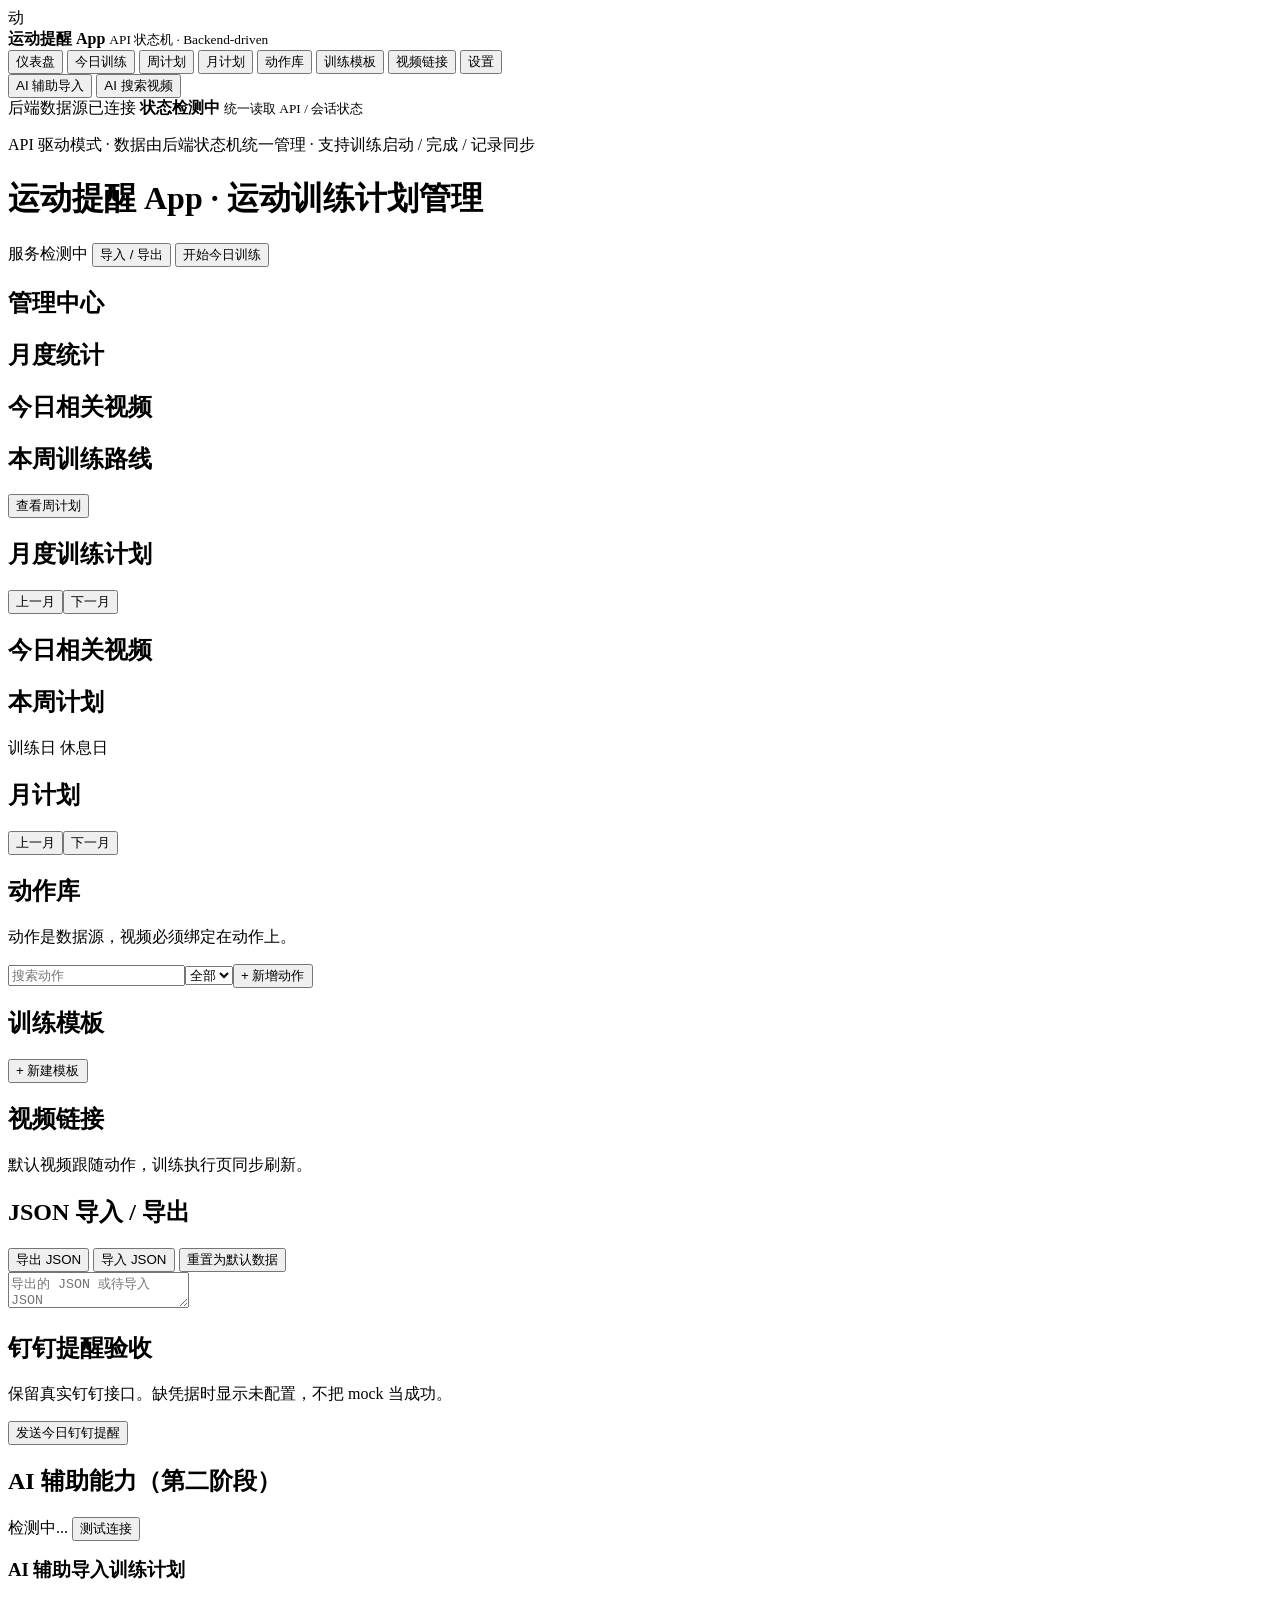
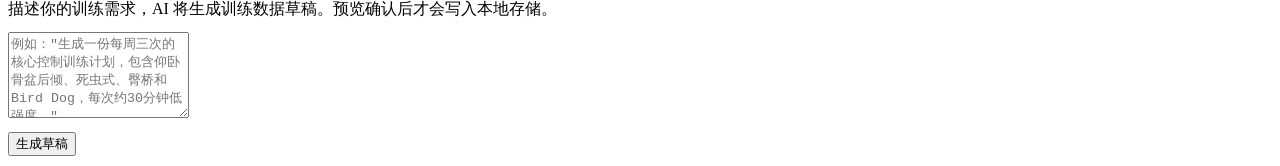
==== workout-app/static/index.html @ 78317ea5 "fix: repair workout frontend startup and session route" ====
<!doctype html>
<html lang="zh-CN">
<head>
  <meta charset="utf-8" />
  <meta name="viewport" content="width=device-width, initial-scale=1" />
  <title>运动提醒 App｜运动训练计划管理</title>
  <link rel="stylesheet" href="/static/styles.css?v=20260615-planner-v1" />
</head>
<body>
  <div class="ambient ambient-one"></div>
  <div class="ambient ambient-two"></div>
  <div class="planner-shell">
    <aside class="sidebar" aria-label="主导航">
      <div class="brand-block">
        <span class="brand-mark">动</span>
        <div>
          <strong>运动提醒 App</strong>
          <small>API 状态机 · Backend-driven</small>
        </div>
      </div>
      <nav class="nav-list" id="navList">
        <button class="nav-item active" data-page="dashboard" type="button">仪表盘</button>
        <button class="nav-item" data-page="today" type="button">今日训练</button>
        <button class="nav-item" data-page="week" type="button">周计划</button>
        <button class="nav-item" data-page="month" type="button">月计划</button>
        <button class="nav-item" data-page="exerciseLibrary" type="button">动作库</button>
        <button class="nav-item" data-page="templateManager" type="button">训练模板</button>
        <button class="nav-item" data-page="videoLinks" type="button">视频链接</button>
        <button class="nav-item" data-page="settings" type="button">设置</button>
      </nav>
      <div class="ai-panel">
        <button class="ai-button" data-ai-action="import" type="button">AI 辅助导入</button>
        <button class="ai-button" data-ai-action="search-video" type="button">AI 搜索视频</button>
      </div>
      <div class="local-status">
        <span>后端数据源已连接</span>
        <strong id="storageUsage">状态检测中</strong>
        <small>统一读取 API / 会话状态</small>
      </div>
    </aside>

    <main class="main-panel">
      <header class="topbar glass-card">
        <div>
          <p class="eyebrow">API 驱动模式 · 数据由后端状态机统一管理 · 支持训练启动 / 完成 / 记录同步</p>
          <h1>运动提醒 App · 运动训练计划管理</h1>
        </div>
        <div class="top-actions">
          <span id="health" class="status-pill pending">服务检测中</span>
          <button id="openImportExport" class="btn secondary" type="button">导入 / 导出</button>
          <button id="startTodayTop" class="btn primary" type="button">开始今日训练</button>
        </div>
      </header>

      <section class="page active" data-page-panel="dashboard">
        <div class="dashboard-grid">
          <article class="hero-card glass-card" id="dashboardToday"></article>
          <section class="glass-card wide-card" id="trainingSummaryBanner"></section>
          <section class="glass-card wide-card">
            <div class="section-head"><h2>管理中心</h2></div>
            <div class="management-grid" id="dashboardManagement"></div>
          </section>
          <aside class="stack">
            <section class="glass-card compact-card">
              <div class="section-head"><h2>月度统计</h2><span id="monthLabel"></span></div>
              <div id="stats" class="metric-grid"></div>
            </section>
            <section class="glass-card compact-card">
              <div class="section-head"><h2>今日相关视频</h2></div>
              <div id="todayVideos" class="video-list"></div>
            </section>
          </aside>
          <section class="glass-card wide-card">
            <div class="section-head"><h2>本周训练路线</h2><button class="text-btn" data-page-link="week" type="button">查看周计划</button></div>
            <div id="weekRoute" class="week-route"></div>
          </section>
          <section class="glass-card wide-card">
            <div class="section-head"><h2>月度训练计划</h2><div><button id="prevMonth" class="ghost-btn" type="button">上一月</button><button id="nextMonth" class="ghost-btn" type="button">下一月</button></div></div>
            <div id="monthCalendar" class="calendar-grid"></div>
          </section>
        </div>
      </section>

      <section class="page" data-page-panel="today">
        <div class="two-column">
          <article class="glass-card" id="todayDetail"></article>
          <aside class="glass-card">
            <div class="section-head"><h2>今日相关视频</h2></div>
            <div id="todayVideoDetail" class="video-list"></div>
          </aside>
        </div>
      </section>

      <section class="page" data-page-panel="week">
        <section class="glass-card">
          <div class="section-head"><h2>本周计划</h2><span class="legend"><i class="dot training"></i>训练日 <i class="dot rest"></i>休息日</span></div>
          <div id="weekPlan" class="week-editor"></div>
        </section>
      </section>

      <section class="page" data-page-panel="month">
        <section class="glass-card">
          <div class="section-head"><h2>月计划</h2><div><button id="prevMonthPage" class="ghost-btn" type="button">上一月</button><button id="nextMonthPage" class="ghost-btn" type="button">下一月</button></div></div>
          <div id="monthStats" class="metric-grid slim"></div>
          <div id="monthCalendarPage" class="calendar-grid large"></div>
        </section>
      </section>

      <section class="page" data-page-panel="exerciseLibrary">
        <section class="glass-card">
          <div class="section-head wrap">
            <div><h2>动作库</h2><p>动作是数据源，视频必须绑定在动作上。</p></div>
            <div class="toolbar"><input id="exerciseSearch" placeholder="搜索动作" /><select id="exerciseFilter"><option value="all">全部</option></select><button id="addExercise" class="btn primary" type="button">+ 新增动作</button></div>
          </div>
          <div id="exerciseList" class="card-list"></div>
        </section>
      </section>

      <section class="page" data-page-panel="templateManager">
        <section class="glass-card">
          <div class="section-head"><h2>训练模板</h2><button id="addTemplate" class="btn primary" type="button">+ 新建模板</button></div>
          <div id="templateList" class="template-grid"></div>
        </section>
      </section>

      <section class="page" data-page-panel="videoLinks">
        <section class="glass-card">
          <div class="section-head"><h2>视频链接</h2><p>默认视频跟随动作，训练执行页同步刷新。</p></div>
          <div id="videoLinkList" class="video-list expanded"></div>
        </section>
      </section>

      <section class="page" data-page-panel="settings">
        <div class="two-column">
          <section class="glass-card">
            <div class="section-head"><h2>JSON 导入 / 导出</h2></div>
            <div class="settings-actions">
              <button id="exportJson" class="btn primary" type="button">导出 JSON</button>
              <button id="openImport" class="btn secondary" type="button">导入 JSON</button>
              <button id="resetLocalData" class="btn warning" type="button">重置为默认数据</button>
            </div>
            <textarea id="jsonBox" placeholder="导出的 JSON 或待导入 JSON"></textarea>
            <div id="importPreview" class="info-box"></div>
          </section>
          <section class="glass-card">
            <div class="section-head"><h2>钉钉提醒验收</h2></div>
            <p class="info-box">保留真实钉钉接口。缺凭据时显示未配置，不把 mock 当成功。</p>
            <button id="sendDingTalk" class="btn secondary" type="button">发送今日钉钉提醒</button>
            <pre id="reminderResult"></pre>
          </section>
        </div>
        <section class="glass-card" style="margin-top:18px">
          <div class="section-head"><h2>AI 辅助能力（第二阶段）</h2></div>
          <div class="ai-card">
            <div class="ai-status-bar">
              <span id="aiStatus">检测中...</span>
              <button id="aiTestConnection" class="btn mini secondary" type="button">测试连接</button>
            </div>
            <div id="aiImportSection">
              <h3 style="margin:16px 0 8px">AI 辅助导入训练计划</h3>
              <p class="info-box" style="margin-bottom:12px">描述你的训练需求，AI 将生成训练数据草稿。预览确认后才会写入本地存储。</p>
              <textarea id="aiImportPrompt" placeholder='例如："生成一份每周三次的核心控制训练计划，包含仰卧骨盆后倾、死虫式、臀桥和Bird Dog，每次约30分钟低强度。"' rows="4" style="min-height:80px"></textarea>
              <div class="button-row" style="margin:10px 0">
                <button id="aiGenerateDraft" class="btn primary" type="button">生成草稿</button>
              </div>
              <div id="aiDraftResult" style="display:none">
                <h4 style="margin:12px 0 8px">草稿预览</h4>
                <pre id="aiDraftPreview" style="max-height:300px"></pre>
                <div id="aiDraftErrors" style="color:var(--red);margin:8px 0"></div>
                <div class="button-row">
                  <button id="aiConfirmImport" class="btn primary" type="button">确认导入</button>
                  <button id="aiCancelImport" class="btn secondary" type="button">取消</button>
                </div>
              </div>
              <div id="aiImportError" class="info-box" style="color:var(--red);display:none;margin-top:8px"></div>
            </div>
          </div>
        </section>
      </section>

      <section class="page" data-page-panel="trainingSession">
        <section class="training-layout glass-card">
          <div id="trainingSession"></div>
        </section>
      </section>
    </main>
  </div>

  <dialog id="exerciseDialog" class="modal"><form method="dialog" id="exerciseForm" class="modal-form"></form></dialog>
  <dialog id="templateDialog" class="modal"><form method="dialog" id="templateForm" class="modal-form"></form></dialog>
  <dialog id="planDialog" class="modal"><form method="dialog" id="planForm" class="modal-form"></form></dialog>
  <dialog id="videoDialog" class="modal"><form method="dialog" id="videoForm" class="modal-form"></form></dialog>
  <dialog id="aiVideoSearchDialog" class="modal">
    <form method="dialog" id="aiVideoSearchForm" class="modal-form">
      <h2>AI 搜索B站视频</h2>
      <p id="aiVideoSearchExerciseName" style="margin-bottom:12px"></p>
      <div id="aiVideoSearchSuggestions" class="info-box" style="margin-bottom:12px"></div>
      <label>最终B站链接（AI 建议后手动确认/修改）
        <input id="aiVideoSearchFinalUrl" name="url" placeholder="https://www.bilibili.com/video/BV..." />
      </label>
      <div class="modal-actions">
        <button id="aiVideoSearchRefresh" class="btn secondary" type="button" style="margin-right:auto">重新搜索</button>
        <button class="btn secondary" type="button" data-close-modal>取消</button>
        <button id="aiVideoSearchConfirm" class="btn primary" type="submit">确认使用</button>
      </div>
    </form>
  </dialog>

  <script src="/static/app.js?v=20260615-planner-v1"></script>
</body>
</html>
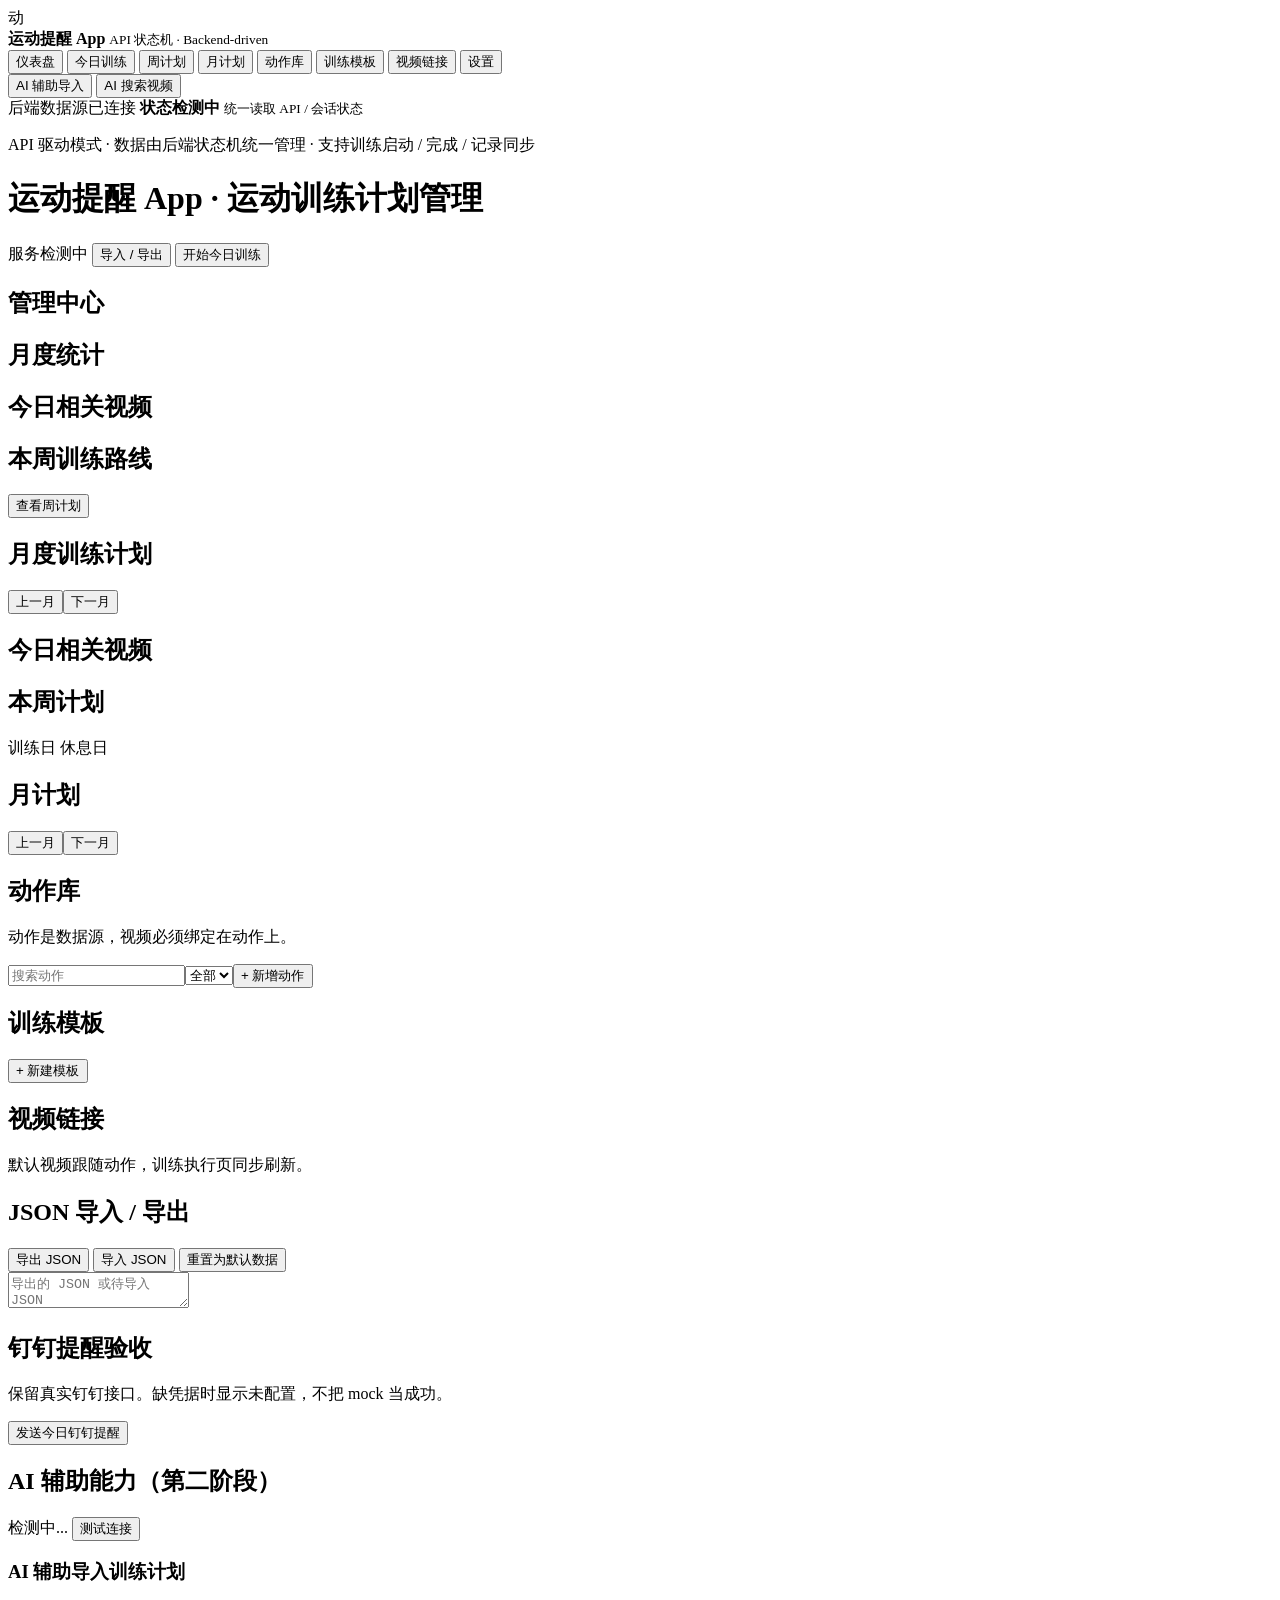
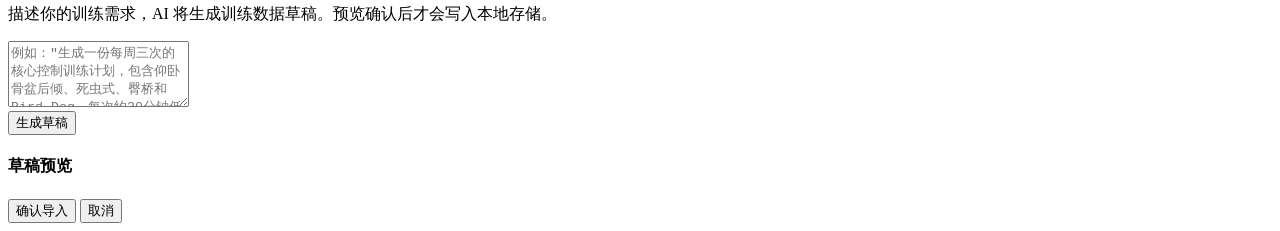
==== commit ab78ff65: "feat: UI optimization P0-P3 (token system, card/radius/shadow unification, layout convergence, sessi" ====
--- a/workout-app/static/index.html
+++ b/workout-app/static/index.html
@@ -149,7 +149,7 @@
             <pre id="reminderResult"></pre>
           </section>
         </div>
-        <section class="glass-card" style="margin-top:18px">
+        <section class="glass-card">
           <div class="section-head"><h2>AI 辅助能力（第二阶段）</h2></div>
           <div class="ai-card">
             <div class="ai-status-bar">
@@ -157,22 +157,22 @@
               <button id="aiTestConnection" class="btn mini secondary" type="button">测试连接</button>
             </div>
             <div id="aiImportSection">
-              <h3 style="margin:16px 0 8px">AI 辅助导入训练计划</h3>
-              <p class="info-box" style="margin-bottom:12px">描述你的训练需求，AI 将生成训练数据草稿。预览确认后才会写入本地存储。</p>
-              <textarea id="aiImportPrompt" placeholder='例如："生成一份每周三次的核心控制训练计划，包含仰卧骨盆后倾、死虫式、臀桥和Bird Dog，每次约30分钟低强度。"' rows="4" style="min-height:80px"></textarea>
-              <div class="button-row" style="margin:10px 0">
+              <h3 class="subsection-title">AI 辅助导入训练计划</h3>
+              <p class="info-box">描述你的训练需求，AI 将生成训练数据草稿。预览确认后才会写入本地存储。</p>
+              <textarea id="aiImportPrompt" class="textarea-sm" placeholder='例如："生成一份每周三次的核心控制训练计划，包含仰卧骨盆后倾、死虫式、臀桥和Bird Dog，每次约30分钟低强度。"' rows="4"></textarea>
+              <div class="button-row form-actions">
                 <button id="aiGenerateDraft" class="btn primary" type="button">生成草稿</button>
               </div>
-              <div id="aiDraftResult" style="display:none">
-                <h4 style="margin:12px 0 8px">草稿预览</h4>
-                <pre id="aiDraftPreview" style="max-height:300px"></pre>
-                <div id="aiDraftErrors" style="color:var(--red);margin:8px 0"></div>
+              <div id="aiDraftResult" class="is-hidden">
+                <h4 class="preview-title">草稿预览</h4>
+                <pre id="aiDraftPreview" class="pre-scroll-sm"></pre>
+                <div id="aiDraftErrors" class="form-error"></div>
                 <div class="button-row">
                   <button id="aiConfirmImport" class="btn primary" type="button">确认导入</button>
                   <button id="aiCancelImport" class="btn secondary" type="button">取消</button>
                 </div>
               </div>
-              <div id="aiImportError" class="info-box" style="color:var(--red);display:none;margin-top:8px"></div>
+              <div id="aiImportError" class="info-box error is-hidden"></div>
             </div>
           </div>
         </section>
@@ -193,13 +193,13 @@
   <dialog id="aiVideoSearchDialog" class="modal">
     <form method="dialog" id="aiVideoSearchForm" class="modal-form">
       <h2>AI 搜索B站视频</h2>
-      <p id="aiVideoSearchExerciseName" style="margin-bottom:12px"></p>
-      <div id="aiVideoSearchSuggestions" class="info-box" style="margin-bottom:12px"></div>
+      <p id="aiVideoSearchExerciseName" class="modal-subtitle"></p>
+      <div id="aiVideoSearchSuggestions" class="info-box modal-section"></div>
       <label>最终B站链接（AI 建议后手动确认/修改）
         <input id="aiVideoSearchFinalUrl" name="url" placeholder="https://www.bilibili.com/video/BV..." />
       </label>
       <div class="modal-actions">
-        <button id="aiVideoSearchRefresh" class="btn secondary" type="button" style="margin-right:auto">重新搜索</button>
+        <button id="aiVideoSearchRefresh" class="btn secondary push-left" type="button">重新搜索</button>
         <button class="btn secondary" type="button" data-close-modal>取消</button>
         <button id="aiVideoSearchConfirm" class="btn primary" type="submit">确认使用</button>
       </div>
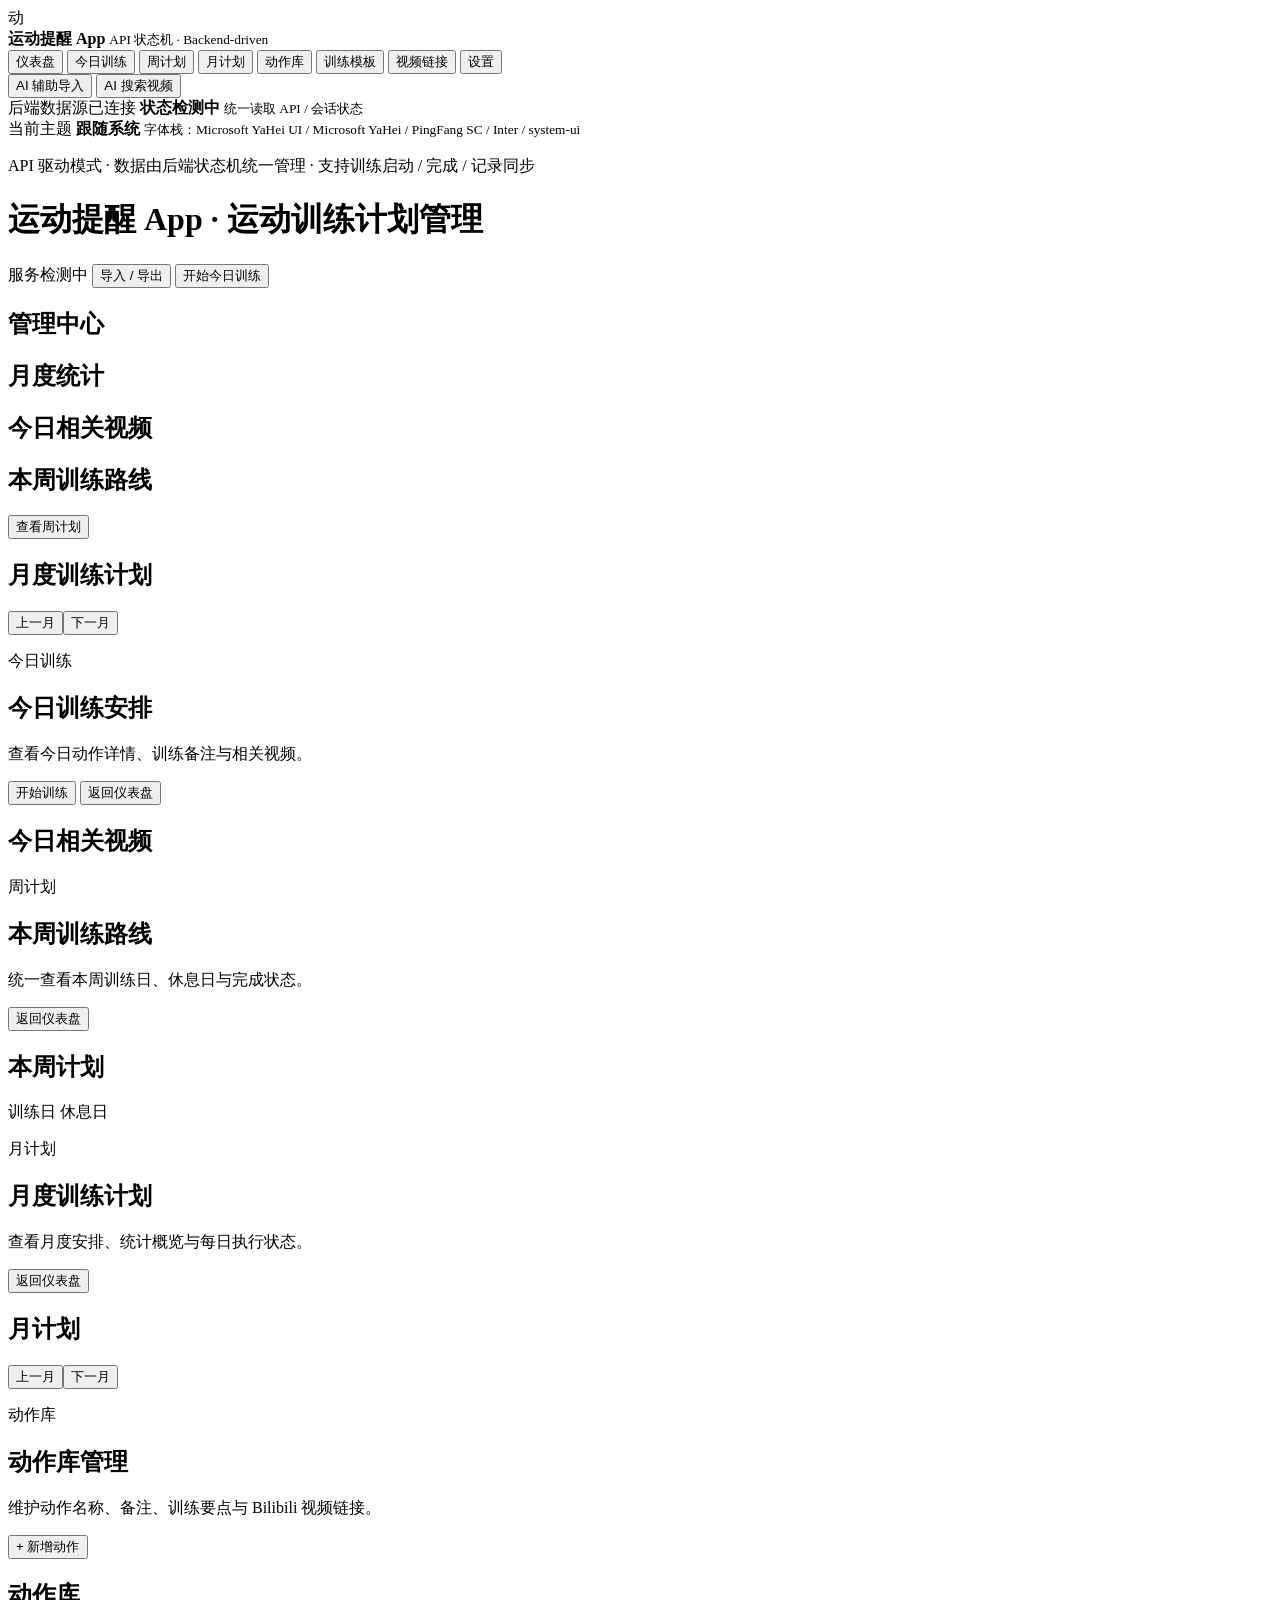
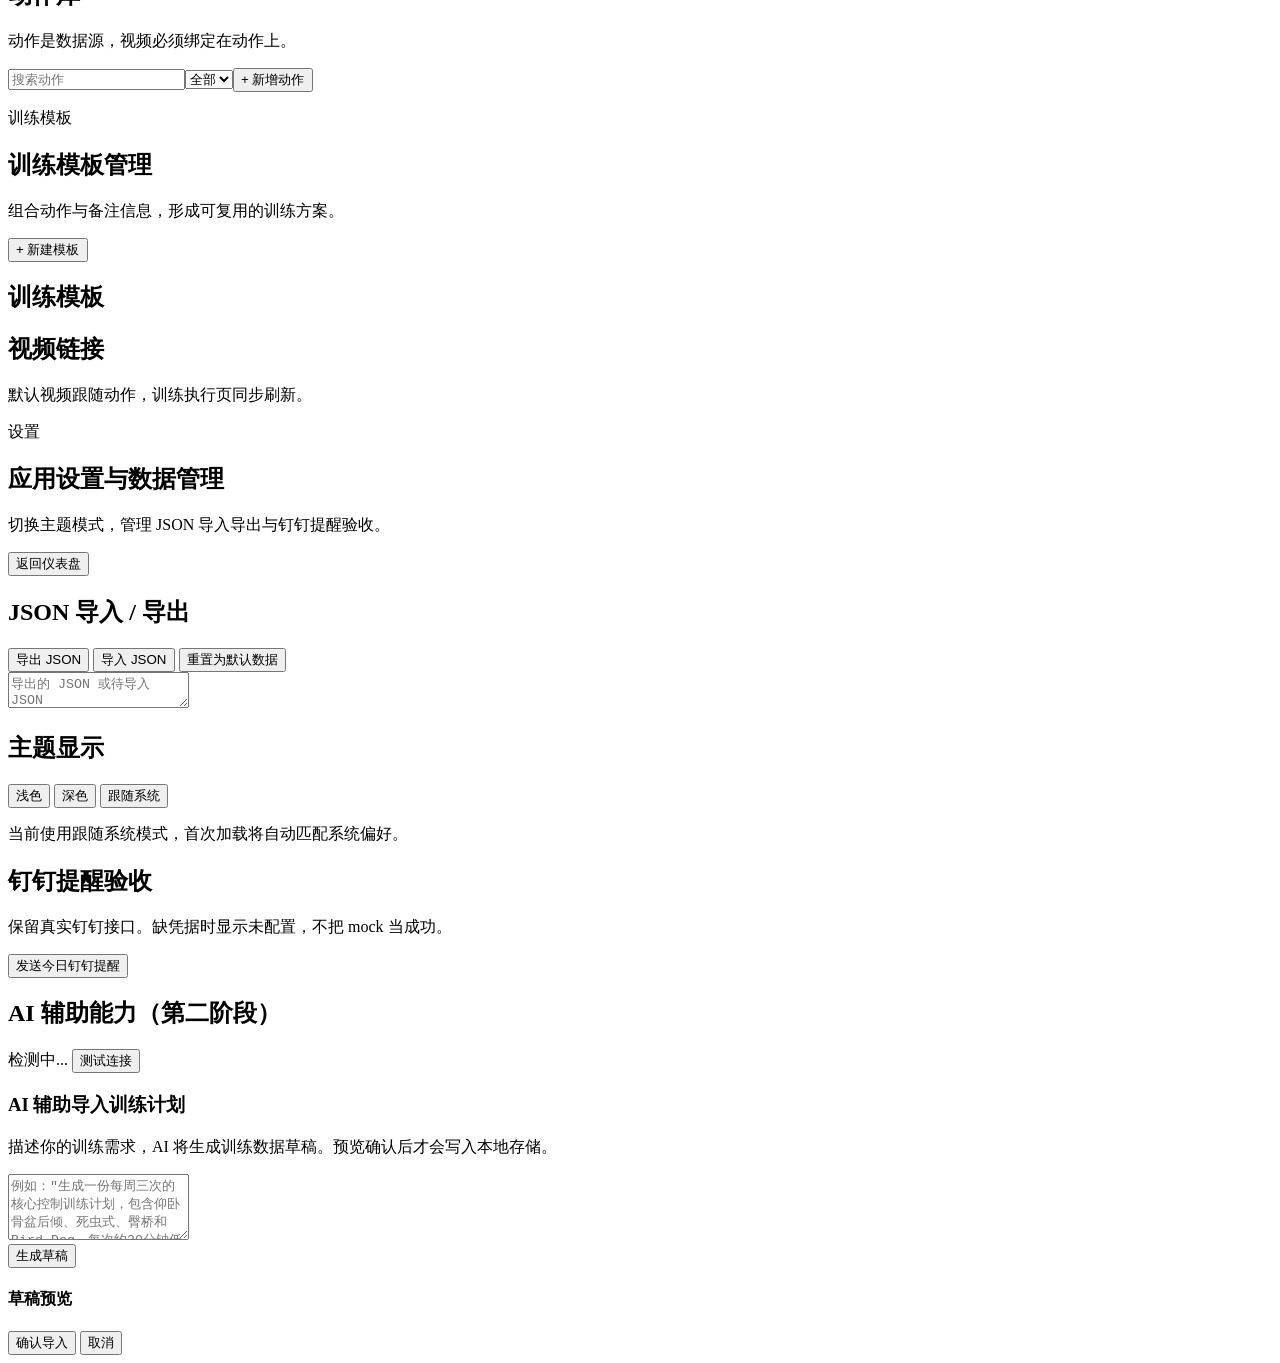
==== commit 0064f421: "feat: theme system, compact headers, exercise notes, dashboard layout unification - Add light/dark/s" ====
--- a/workout-app/static/index.html
+++ b/workout-app/static/index.html
@@ -4,7 +4,7 @@
   <meta charset="utf-8" />
   <meta name="viewport" content="width=device-width, initial-scale=1" />
   <title>运动提醒 App｜运动训练计划管理</title>
-  <link rel="stylesheet" href="/static/styles.css?v=20260615-planner-v1" />
+  <link rel="stylesheet" href="/static/styles.css?v=20260624-r2" />
 </head>
 <body>
   <div class="ambient ambient-one"></div>
@@ -37,6 +37,11 @@
         <strong id="storageUsage">状态检测中</strong>
         <small>统一读取 API / 会话状态</small>
       </div>
+      <div class="local-status theme-status-card">
+        <span>当前主题</span>
+        <strong id="themeStatus">跟随系统</strong>
+        <small id="fontEvidence">字体栈：Microsoft YaHei UI / Microsoft YaHei / PingFang SC / Inter / system-ui</small>
+      </div>
     </aside>
 
     <main class="main-panel">
@@ -82,6 +87,17 @@
       </section>
 
       <section class="page" data-page-panel="today">
+        <header class="page-header glass-card compact-header">
+          <div>
+            <p class="eyebrow">今日训练</p>
+            <h2>今日训练安排</h2>
+            <p>查看今日动作详情、训练备注与相关视频。</p>
+          </div>
+          <div class="page-header-actions">
+            <button class="btn primary" data-start-training type="button">开始训练</button>
+            <button class="btn secondary" data-page-link="dashboard" type="button">返回仪表盘</button>
+          </div>
+        </header>
         <div class="two-column">
           <article class="glass-card" id="todayDetail"></article>
           <aside class="glass-card">
@@ -92,6 +108,16 @@
       </section>
 
       <section class="page" data-page-panel="week">
+        <header class="page-header glass-card compact-header">
+          <div>
+            <p class="eyebrow">周计划</p>
+            <h2>本周训练路线</h2>
+            <p>统一查看本周训练日、休息日与完成状态。</p>
+          </div>
+          <div class="page-header-actions">
+            <button class="btn secondary" data-page-link="dashboard" type="button">返回仪表盘</button>
+          </div>
+        </header>
         <section class="glass-card">
           <div class="section-head"><h2>本周计划</h2><span class="legend"><i class="dot training"></i>训练日 <i class="dot rest"></i>休息日</span></div>
           <div id="weekPlan" class="week-editor"></div>
@@ -99,6 +125,16 @@
       </section>
 
       <section class="page" data-page-panel="month">
+        <header class="page-header glass-card compact-header">
+          <div>
+            <p class="eyebrow">月计划</p>
+            <h2>月度训练计划</h2>
+            <p>查看月度安排、统计概览与每日执行状态。</p>
+          </div>
+          <div class="page-header-actions">
+            <button class="btn secondary" data-page-link="dashboard" type="button">返回仪表盘</button>
+          </div>
+        </header>
         <section class="glass-card">
           <div class="section-head"><h2>月计划</h2><div><button id="prevMonthPage" class="ghost-btn" type="button">上一月</button><button id="nextMonthPage" class="ghost-btn" type="button">下一月</button></div></div>
           <div id="monthStats" class="metric-grid slim"></div>
@@ -107,6 +143,16 @@
       </section>
 
       <section class="page" data-page-panel="exerciseLibrary">
+        <header class="page-header glass-card compact-header">
+          <div>
+            <p class="eyebrow">动作库</p>
+            <h2>动作库管理</h2>
+            <p>维护动作名称、备注、训练要点与 Bilibili 视频链接。</p>
+          </div>
+          <div class="page-header-actions">
+            <button id="addExerciseTop" class="btn primary" type="button">+ 新增动作</button>
+          </div>
+        </header>
         <section class="glass-card">
           <div class="section-head wrap">
             <div><h2>动作库</h2><p>动作是数据源，视频必须绑定在动作上。</p></div>
@@ -117,8 +163,18 @@
       </section>
 
       <section class="page" data-page-panel="templateManager">
-        <section class="glass-card">
-          <div class="section-head"><h2>训练模板</h2><button id="addTemplate" class="btn primary" type="button">+ 新建模板</button></div>
+        <header class="page-header glass-card compact-header">
+          <div>
+            <p class="eyebrow">训练模板</p>
+            <h2>训练模板管理</h2>
+            <p>组合动作与备注信息，形成可复用的训练方案。</p>
+          </div>
+          <div class="page-header-actions">
+            <button id="addTemplateTop" class="btn primary" type="button">+ 新建模板</button>
+          </div>
+        </header>
+        <section class="glass-card">
+          <div class="section-head"><h2>训练模板</h2></div>
           <div id="templateList" class="template-grid"></div>
         </section>
       </section>
@@ -131,6 +187,16 @@
       </section>
 
       <section class="page" data-page-panel="settings">
+        <header class="page-header glass-card compact-header">
+          <div>
+            <p class="eyebrow">设置</p>
+            <h2>应用设置与数据管理</h2>
+            <p>切换主题模式，管理 JSON 导入导出与钉钉提醒验收。</p>
+          </div>
+          <div class="page-header-actions">
+            <button class="btn secondary" data-page-link="dashboard" type="button">返回仪表盘</button>
+          </div>
+        </header>
         <div class="two-column">
           <section class="glass-card">
             <div class="section-head"><h2>JSON 导入 / 导出</h2></div>
@@ -141,6 +207,15 @@
             </div>
             <textarea id="jsonBox" placeholder="导出的 JSON 或待导入 JSON"></textarea>
             <div id="importPreview" class="info-box"></div>
+          </section>
+          <section class="glass-card">
+            <div class="section-head"><h2>主题显示</h2></div>
+            <div class="theme-switcher" id="themeSwitcher" role="radiogroup" aria-label="主题模式切换">
+              <button class="theme-option" data-theme-option="light" type="button" role="radio" aria-checked="false">浅色</button>
+              <button class="theme-option" data-theme-option="dark" type="button" role="radio" aria-checked="false">深色</button>
+              <button class="theme-option" data-theme-option="system" type="button" role="radio" aria-checked="true">跟随系统</button>
+            </div>
+            <p class="info-box" id="themeModeHint">当前使用跟随系统模式，首次加载将自动匹配系统偏好。</p>
           </section>
           <section class="glass-card">
             <div class="section-head"><h2>钉钉提醒验收</h2></div>
@@ -206,6 +281,6 @@
     </form>
   </dialog>
 
-  <script src="/static/app.js?v=20260615-planner-v1"></script>
+  <script src="/static/app.js?v=20260624-r2"></script>
 </body>
 </html>
